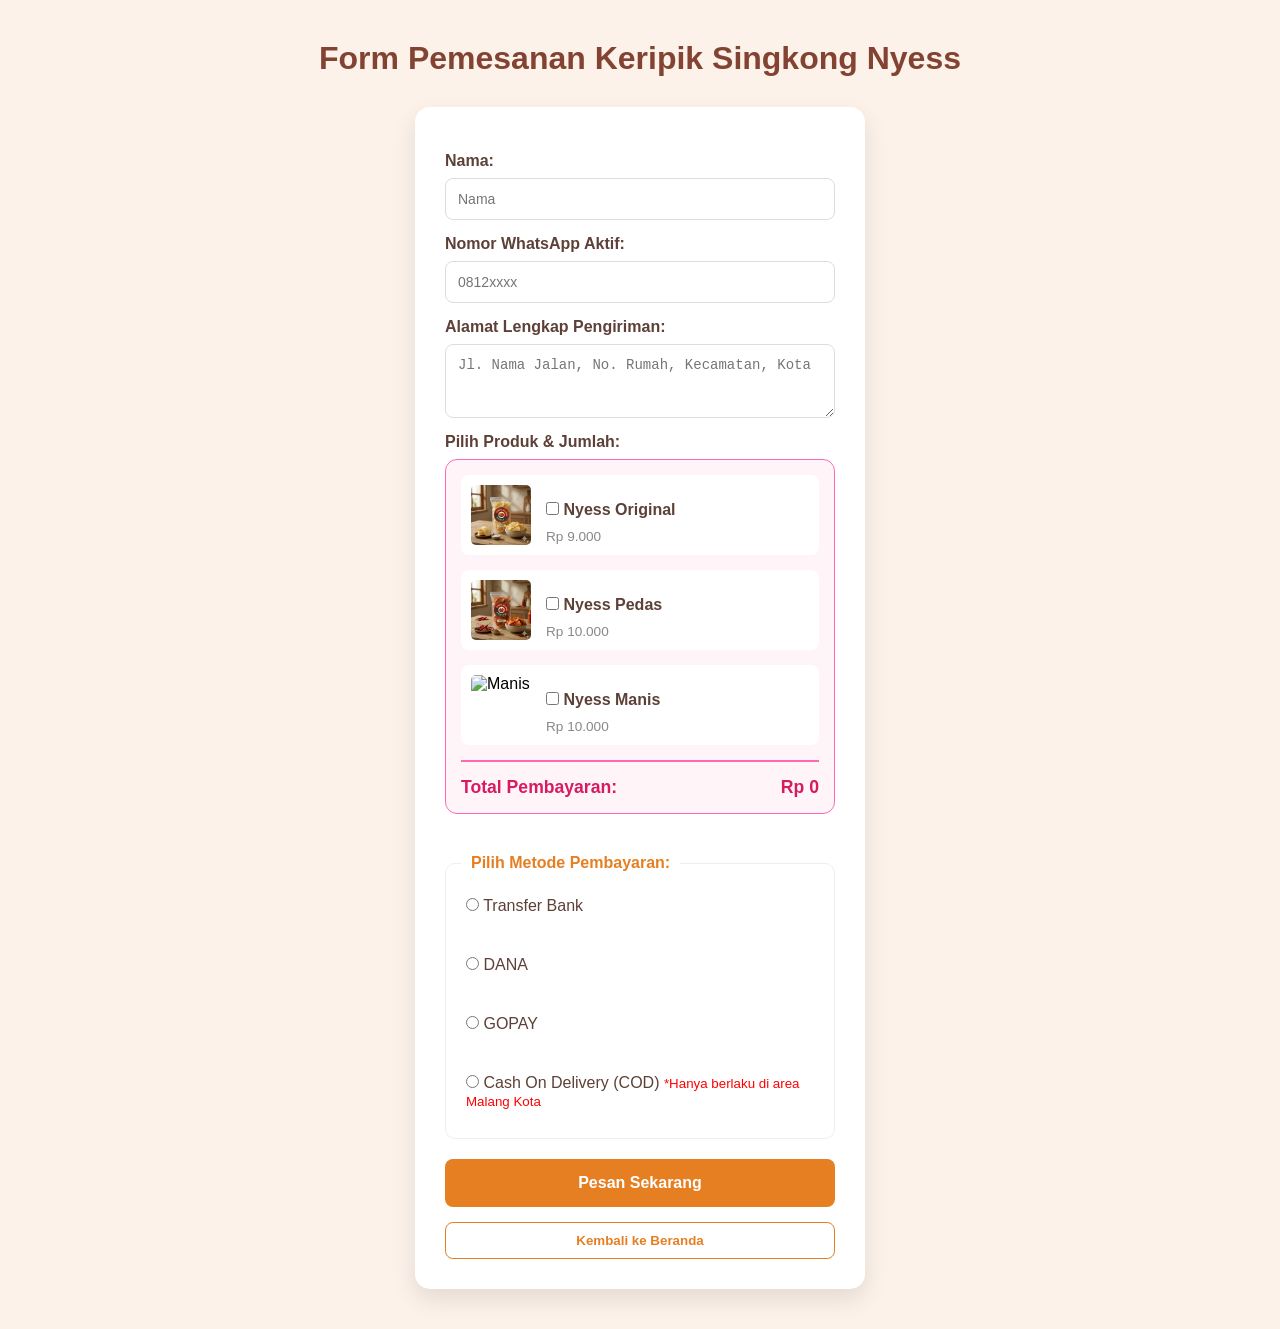
==== index2.html @ fbb54c01 "Update index2.html" ====
<!DOCTYPE html>
<html lang="en">
<head>
    <meta charset="UTF-8">
    <meta name="viewport" content="width=device-width, initial-scale=1.0">
    <title>Form Pemesanan</title>
    <link rel="stylesheet" href="style2.css">

</head>
<body>
<h1>Form Pemesanan Keripik Singkong Nyess</h1>

<div class="form">
<form id="formPesanan" name="Pesanan-Keripik-Nyess" method="POST" data-netlify="true">
  
  <input type="hidden" name="form-name" value="Pesanan-Keripik-Nyess" />

  <label for="nama">Nama:</label>
  <input type="text" name="nama" placeholder="Nama" required>

  <label for="wa">Nomor WhatsApp Aktif:</label>
  <input type="tel" name="whatsapp" placeholder="0812xxxx" required>

  <label for="alamat">Alamat Lengkap Pengiriman:</label>
  <textarea name="alamat" rows="3" placeholder="Jl. Nama Jalan, No. Rumah, Kecamatan, Kota" required></textarea>

  <label>Pilih Produk & Jumlah:</label>
<div class="produk-list" style="background: #fff5f8; padding: 15px; border-radius: 12px; border: 1px solid #ff69b4; margin-bottom: 20px;">
  
  <div class="item-produk" style="display: flex; align-items: center; gap: 15px; margin-bottom: 15px; background: white; padding: 10px; border-radius: 8px;">
    <img src="crisp.png" alt="Original" style="width: 60px; height: 60px; object-fit: cover; border-radius: 5px;">
    <div style="flex-grow: 1;">
      <label style="display: block; font-weight: bold;"><input type="checkbox" class="produk-check" data-harga="9000" value="Original"> Nyess Original</label>
      <span style="font-size: 0.85em; color: #888;">Rp 9.000</span>
    </div>
    <input type="number" class="produk-qty" name="qty_original" min="1" value="1" style="width: 45px; padding: 5px; display: none; border: 1px solid #ff69b4; border-radius: 4px;">
  </div>

  <div class="item-produk" style="display: flex; align-items: center; gap: 15px; margin-bottom: 15px; background: white; padding: 10px; border-radius: 8px;">
    <img src="cripsdua.png" alt="Pedas" style="width: 60px; height: 60px; object-fit: cover; border-radius: 5px;">
    <div style="flex-grow: 1;">
      <label style="display: block; font-weight: bold;"><input type="checkbox" class="produk-check" data-harga="10000" value="Pedas"> Nyess Pedas</label>
      <span style="font-size: 0.85em; color: #888;">Rp 10.000</span>
    </div>
    <input type="number" class="produk-qty" name="qty_pedas" min="1" value="1" style="width: 45px; padding: 5px; display: none; border: 1px solid #ff69b4; border-radius: 4px;">
  </div>

  <div class="item-produk" style="display: flex; align-items: center; gap: 15px; background: white; padding: 10px; border-radius: 8px;">
    <img src="crisptiga.png" alt="Manis" style="width: 60px; height: 60px; object-fit: cover; border-radius: 5px;">
    <div style="flex-grow: 1;">
      <label style="display: block; font-weight: bold;"><input type="checkbox" class="produk-check" data-harga="10000" value="Manis"> Nyess Manis</label>
      <span style="font-size: 0.85em; color: #888;">Rp 10.000</span>
    </div>
    <input type="number" class="produk-qty" name="qty_manis" min="1" value="1" style="width: 45px; padding: 5px; display: none; border: 1px solid #ff69b4; border-radius: 4px;">
  </div>

  <hr style="border: 0.5px solid #ff69b4; margin: 15px 0;">
  
  <div style="font-weight: bold; font-size: 1.1em; display: flex; justify-content: space-between; color: #d81b60;">
    <span>Total Pembayaran:</span>
    <span id="totalTampilan">Rp 0</span>
    <input type="hidden" name="total_pembayaran" id="totalInput">
  </div>
</div>

  <fieldset>
    <legend>Pilih Metode Pembayaran:</legend>
    
    <label>
      <input type="radio" name="pembayaran" value="Transfer" required> Transfer Bank
    </label><br>
    
    <label>
      <input type="radio" name="pembayaran" value="DANA"> DANA
    </label><br>
    
    <label>
      <input type="radio" name="pembayaran" value="GOPAY"> GOPAY
    </label><br>
    
    <label>
      <input type="radio" name="pembayaran" value="COD"> Cash On Delivery (COD) 
      <small style="color: red;">*Hanya berlaku di area Malang Kota</small>
    </label>
  </fieldset>

  <button type="submit" style="margin-top: 20px;">Pesan Sekarang</button>
</form>

<button class="btn-kembali">
    <a href="index.html">Kembali ke Beranda</a>
</button>
</div>
</body>

</html>
---- style2.css ----
html {
  scroll-behavior: smooth;
  scroll-padding-top: 80px;
  overflow-x: hidden;
}

* {
  box-sizing: border-box;
  margin: 0;
  padding: 0;
}

/* Mengatur font dan background dasar */
body {
    font-family: 'Segoe UI', Tahoma, Geneva, Verdana, sans-serif;
    background-color: #fdf2e9; /* Warna krem lembut agar terasa hangat */
    display: flex;
    flex-direction: column;
    align-items: center;
    padding: 40px 20px;
    margin: 0;
}

h1 {
    color: #834333; /* Warna cokelat keripik singkong */
    margin-bottom: 30px;
    text-align: center;
}

/* Container Form */
.form {
    background: #ffffff;
    padding: 30px;
    border-radius: 15px;
    box-shadow: 0 10px 25px rgba(0,0,0,0.1);
    width: 100%;
    max-width: 450px; /* Agar tetap rapi di layar lebar */
}

/* Mengatur alur ke bawah */
form {
    display: flex;
    flex-direction: column;
}

/* Styling Label */
label {
    font-weight: 600;
    margin-bottom: 8px;
    color: #5d4037;
    margin-top: 15px;
}

/* Styling Input dan Textarea */
input[type="text"],
input[type="tel"],
textarea {
    padding: 12px;
    border: 1.5px solid #ddd;
    border-radius: 8px;
    font-size: 14px;
    transition: all 0.3s ease;
}

input:focus, textarea:focus {
    border-color: #e67e22; /* Warna oranye saat diklik */
    outline: none;
    box-shadow: 0 0 5px rgba(230, 126, 34, 0.3);
}

/* Styling Fieldset (Metode Pembayaran) */
fieldset {
    border: 1.5px solid #eee;
    border-radius: 10px;
    padding: 15px;
    margin-top: 20px;
}

legend {
    padding: 0 10px;
    font-weight: bold;
    color: #e67e22;
}

/* Membuat list radio button lebih rapi */
fieldset label {
    display: block;
    font-weight: normal;
    cursor: pointer;
    margin-top: 5px;
    padding: 5px;
    border-radius: 5px;
    transition: background 0.2s;
}

fieldset label:hover {
    background-color: #fff5eb;
}

/* Tombol Submit */
button[type="submit"] {
    background-color: #e67e22;
    color: white;
    border: none;
    padding: 15px;
    border-radius: 8px;
    font-weight: bold;
    font-size: 16px;
    cursor: pointer;
    transition: background 0.3s ease;
}

button[type="submit"]:hover {
    background-color: #d35400;
}

/* Tombol Kembali */
.btn-kembali {
    width: 100%;
    margin-top: 15px;
    background: transparent;
    border: 1.5px solid #e67e22;
    padding: 10px;
    border-radius: 8px;
    cursor: pointer;
}

.btn-kembali a {
    text-decoration: none;
    color: #e67e22;
    font-weight: bold;
    display: block;
}

.btn-kembali:hover {
    background-color: #fff5eb;
}
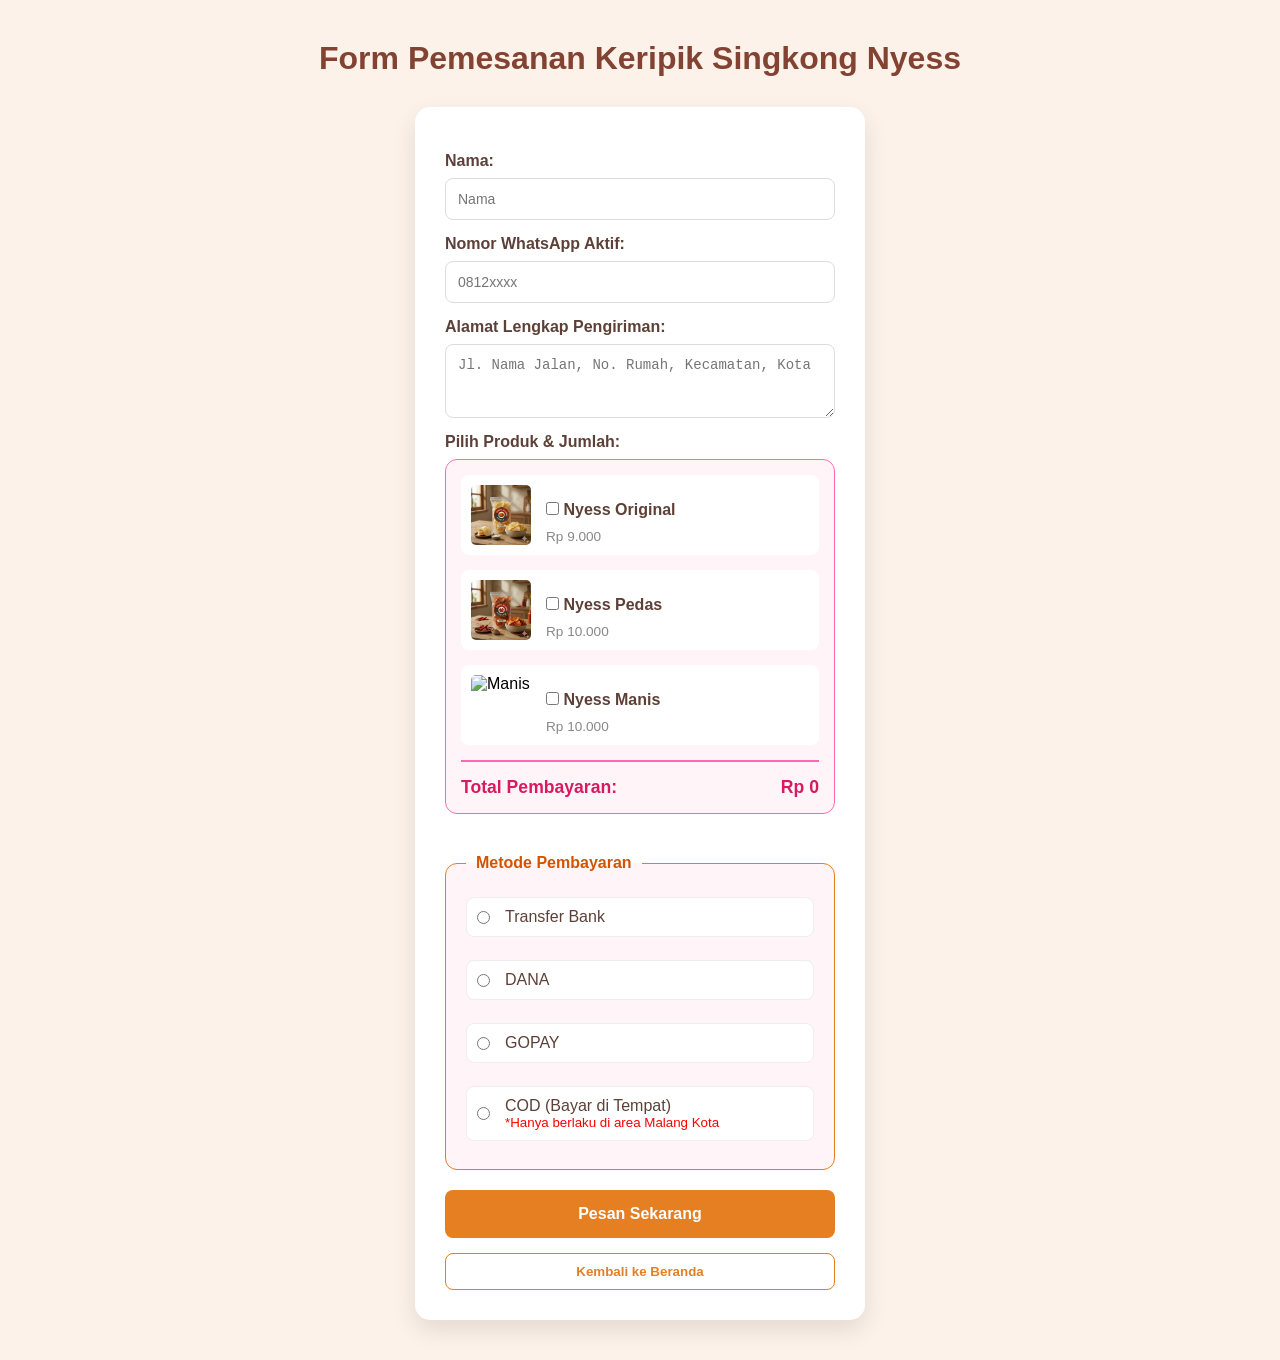
==== commit c9732421: "Update index2.html" ====
--- a/index2.html
+++ b/index2.html
@@ -11,7 +11,7 @@
 <h1>Form Pemesanan Keripik Singkong Nyess</h1>
 
 <div class="form">
-<form id="formPesanan" name="Pesanan-Keripik-Nyess" method="POST" data-netlify="true">
+<form id="formPesanan" name="Pesanan-Keripik-Nyess" method="POST" data-netlify="true" action="/success">
   
   <input type="hidden" name="form-name" value="Pesanan-Keripik-Nyess" />
 
@@ -63,26 +63,27 @@
   </div>
 </div>
 
-  <fieldset>
-    <legend>Pilih Metode Pembayaran:</legend>
-    
-    <label>
-      <input type="radio" name="pembayaran" value="Transfer" required> Transfer Bank
-    </label><br>
-    
-    <label>
-      <input type="radio" name="pembayaran" value="DANA"> DANA
-    </label><br>
-    
-    <label>
-      <input type="radio" name="pembayaran" value="GOPAY"> GOPAY
-    </label><br>
-    
-    <label>
-      <input type="radio" name="pembayaran" value="COD"> Cash On Delivery (COD) 
-      <small style="color: red;">*Hanya berlaku di area Malang Kota</small>
-    </label>
-  </fieldset>
+  <fieldset style="border: 1px solid #e67e22; border-radius: 12px; padding: 20px; background: #fff5f8;">
+                <legend style="color: #d35400; font-weight: bold; padding: 0 10px;">Metode Pembayaran</legend>
+                <div class="payment-options" style="display: grid; gap: 10px;">
+                    <label style="display: flex; align-items: center; background: white; padding: 10px; border-radius: 8px; border: 1px solid #eee; cursor: pointer;">
+                        <input type="radio" name="pembayaran" value="Transfer Bank" required style="margin-right: 15px;"> Transfer Bank
+                    </label>
+                    <label style="display: flex; align-items: center; background: white; padding: 10px; border-radius: 8px; border: 1px solid #eee; cursor: pointer;">
+                        <input type="radio" name="pembayaran" value="DANA" style="margin-right: 15px;"> DANA
+                    </label>
+                    <label style="display: flex; align-items: center; background: white; padding: 10px; border-radius: 8px; border: 1px solid #eee; cursor: pointer;">
+                        <input type="radio" name="pembayaran" value="GOPAY" style="margin-right: 15px;"> GOPAY
+                    </label>
+                    <label style="display: flex; align-items: center; background: white; padding: 10px; border-radius: 8px; border: 1px solid #eee; cursor: pointer;">
+                        <input type="radio" name="pembayaran" value="COD" style="margin-right: 15px;">
+                        <div>
+                            <span>COD (Bayar di Tempat)</span>
+                            <small style="color: red; display: block;">*Hanya berlaku di area Malang Kota</small>
+                        </div>
+                    </label>
+                </div>
+            </fieldset>
 
   <button type="submit" style="margin-top: 20px;">Pesan Sekarang</button>
 </form>
@@ -91,6 +92,8 @@
     <a href="index.html">Kembali ke Beranda</a>
 </button>
 </div>
+
+    <script src="script.js"></script>
 </body>
 
 </html>
@@ -98,3 +101,8 @@
 
 
 
+
+
+
+
+
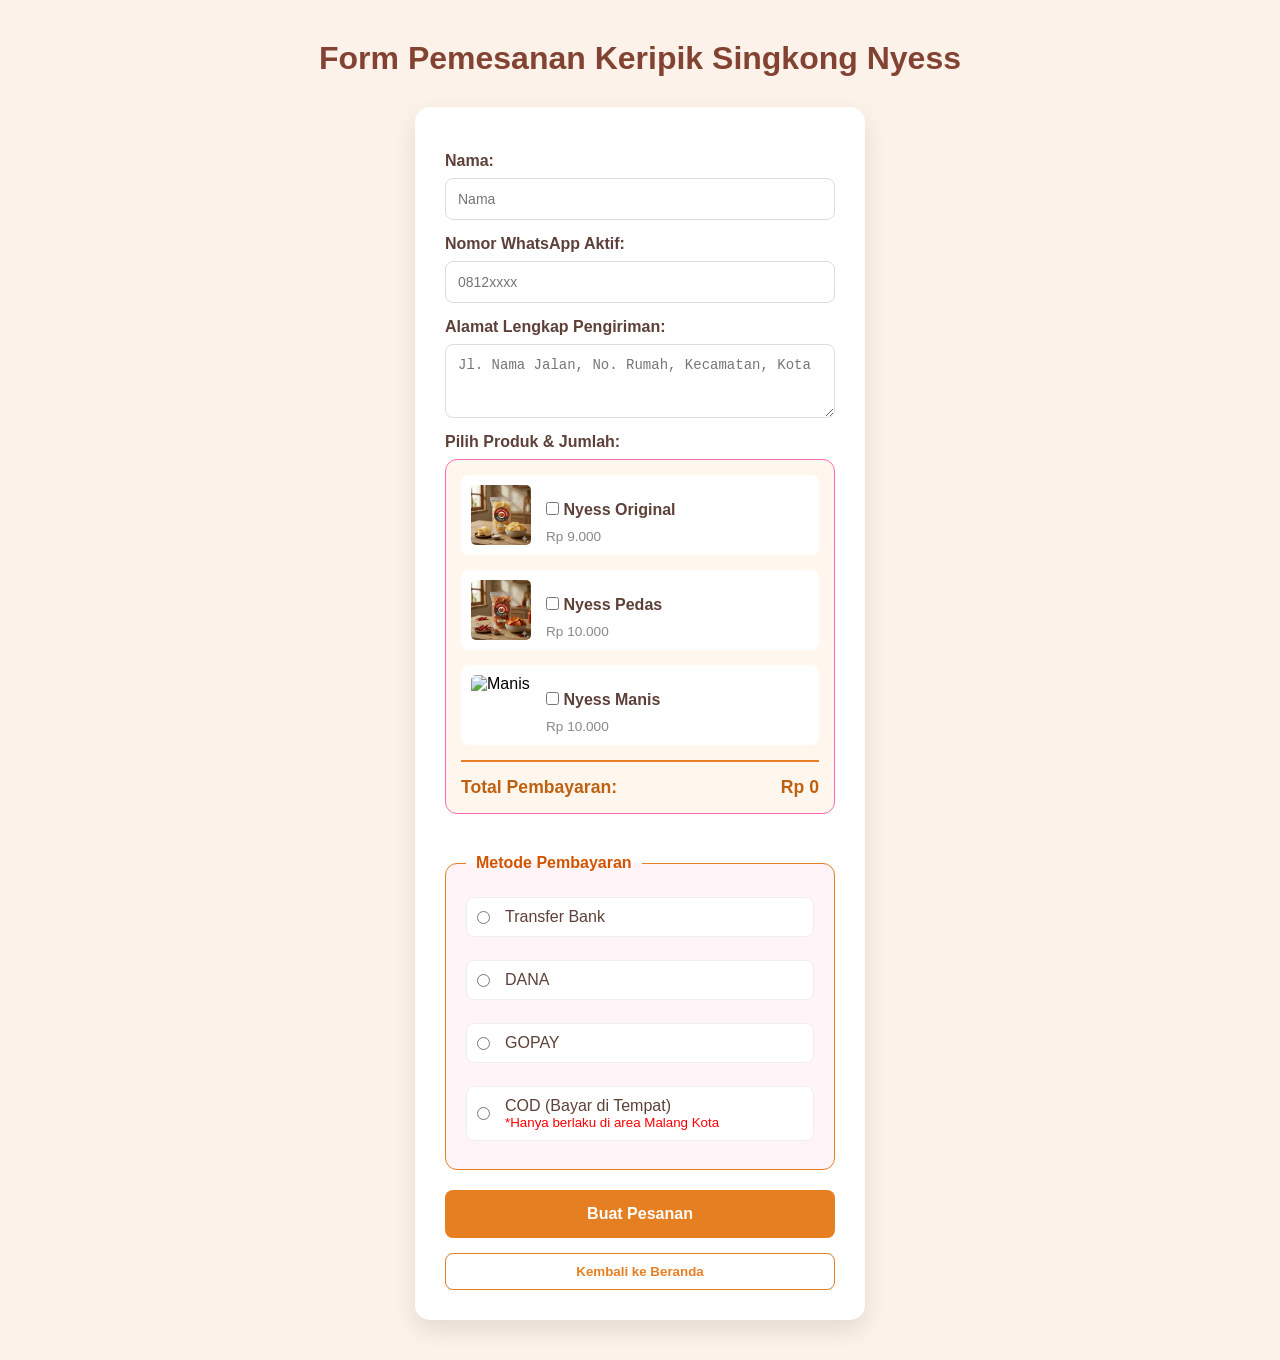
==== commit a3d422e9: "Modify form action and style changes Updated form action URL and adjusted styles." ====
--- a/index2.html
+++ b/index2.html
@@ -11,7 +11,7 @@
 <h1>Form Pemesanan Keripik Singkong Nyess</h1>
 
 <div class="form">
-<form id="formPesanan" name="Pesanan-Keripik-Nyess" method="POST" data-netlify="true" action="/success">
+<form id="formPesanan" name="Pesanan-Keripik-Nyess" method="POST" data-netlify="true" action="https://script.google.com/macros/s/AKfycbwa9-uo5WJNzHHU53LSL3wBf6_XKYl0K9Fi966lOYdKc9ZlCb410THvtQ3hHPDX8gxlwA/exec">
   
   <input type="hidden" name="form-name" value="Pesanan-Keripik-Nyess" />
 
@@ -25,7 +25,7 @@
   <textarea name="alamat" rows="3" placeholder="Jl. Nama Jalan, No. Rumah, Kecamatan, Kota" required></textarea>
 
   <label>Pilih Produk & Jumlah:</label>
-<div class="produk-list" style="background: #fff5f8; padding: 15px; border-radius: 12px; border: 1px solid #ff69b4; margin-bottom: 20px;">
+<div class="produk-list" style="background: #fff6ed; padding: 15px; border-radius: 12px; border: 1px solid #ff69b4; margin-bottom: 20px;">
   
   <div class="item-produk" style="display: flex; align-items: center; gap: 15px; margin-bottom: 15px; background: white; padding: 10px; border-radius: 8px;">
     <img src="crisp.png" alt="Original" style="width: 60px; height: 60px; object-fit: cover; border-radius: 5px;">
@@ -54,20 +54,20 @@
     <input type="number" class="produk-qty" name="qty_manis" min="1" value="1" style="width: 45px; padding: 5px; display: none; border: 1px solid #ff69b4; border-radius: 4px;">
   </div>
 
-  <hr style="border: 0.5px solid #ff69b4; margin: 15px 0;">
+  <hr style="border: 0.5px solid #e67e22; margin: 15px 0;">
   
-  <div style="font-weight: bold; font-size: 1.1em; display: flex; justify-content: space-between; color: #d81b60;">
+  <div style="font-weight: bold; font-size: 1.1em; display: flex; justify-content: space-between; color: #be6211;">
     <span>Total Pembayaran:</span>
     <span id="totalTampilan">Rp 0</span>
     <input type="hidden" name="total_pembayaran" id="totalInput">
   </div>
 </div>
 
-  <fieldset style="border: 1px solid #e67e22; border-radius: 12px; padding: 20px; background: #fff5f8;">
+<fieldset style="border: 1px solid #e67e22; border-radius: 12px; padding: 20px; background: #fff5f8;">
                 <legend style="color: #d35400; font-weight: bold; padding: 0 10px;">Metode Pembayaran</legend>
                 <div class="payment-options" style="display: grid; gap: 10px;">
                     <label style="display: flex; align-items: center; background: white; padding: 10px; border-radius: 8px; border: 1px solid #eee; cursor: pointer;">
-                        <input type="radio" name="pembayaran" value="Transfer Bank" required style="margin-right: 15px;"> Transfer Bank
+                        <input type="radio" name="pembayaran" value="TRANSFER" required style="margin-right: 15px;"> Transfer Bank
                     </label>
                     <label style="display: flex; align-items: center; background: white; padding: 10px; border-radius: 8px; border: 1px solid #eee; cursor: pointer;">
                         <input type="radio" name="pembayaran" value="DANA" style="margin-right: 15px;"> DANA
@@ -85,7 +85,7 @@
                 </div>
             </fieldset>
 
-  <button type="submit" style="margin-top: 20px;">Pesan Sekarang</button>
+  <button type="submit" style="margin-top: 20px;">Buat Pesanan</button>
 </form>
 
 <button class="btn-kembali">
@@ -93,16 +93,6 @@
 </button>
 </div>
 
-    <script src="script.js"></script>
+<script src="script.js" ></script>
 </body>
-
 </html>
-
-
-
-
-
-
-
-
-
--- a/style2.css
+++ b/style2.css
@@ -114,6 +114,22 @@
     background-color: #d35400;
 }
 
+button[type="button"] {
+    background-color: #e67e22;
+    color: white;
+    border: none;
+    padding: 15px;
+    border-radius: 8px;
+    font-weight: bold;
+    font-size: 16px;
+    cursor: pointer;
+    transition: background 0.3s ease;
+    margin-top: 20px;
+}
+
+button[type="button"]:hover {
+    background-color: #d35400;
+}
 /* Tombol Kembali */
 .btn-kembali {
     width: 100%;
@@ -134,4 +150,4 @@
 
 .btn-kembali:hover {
     background-color: #fff5eb;
-}+}
